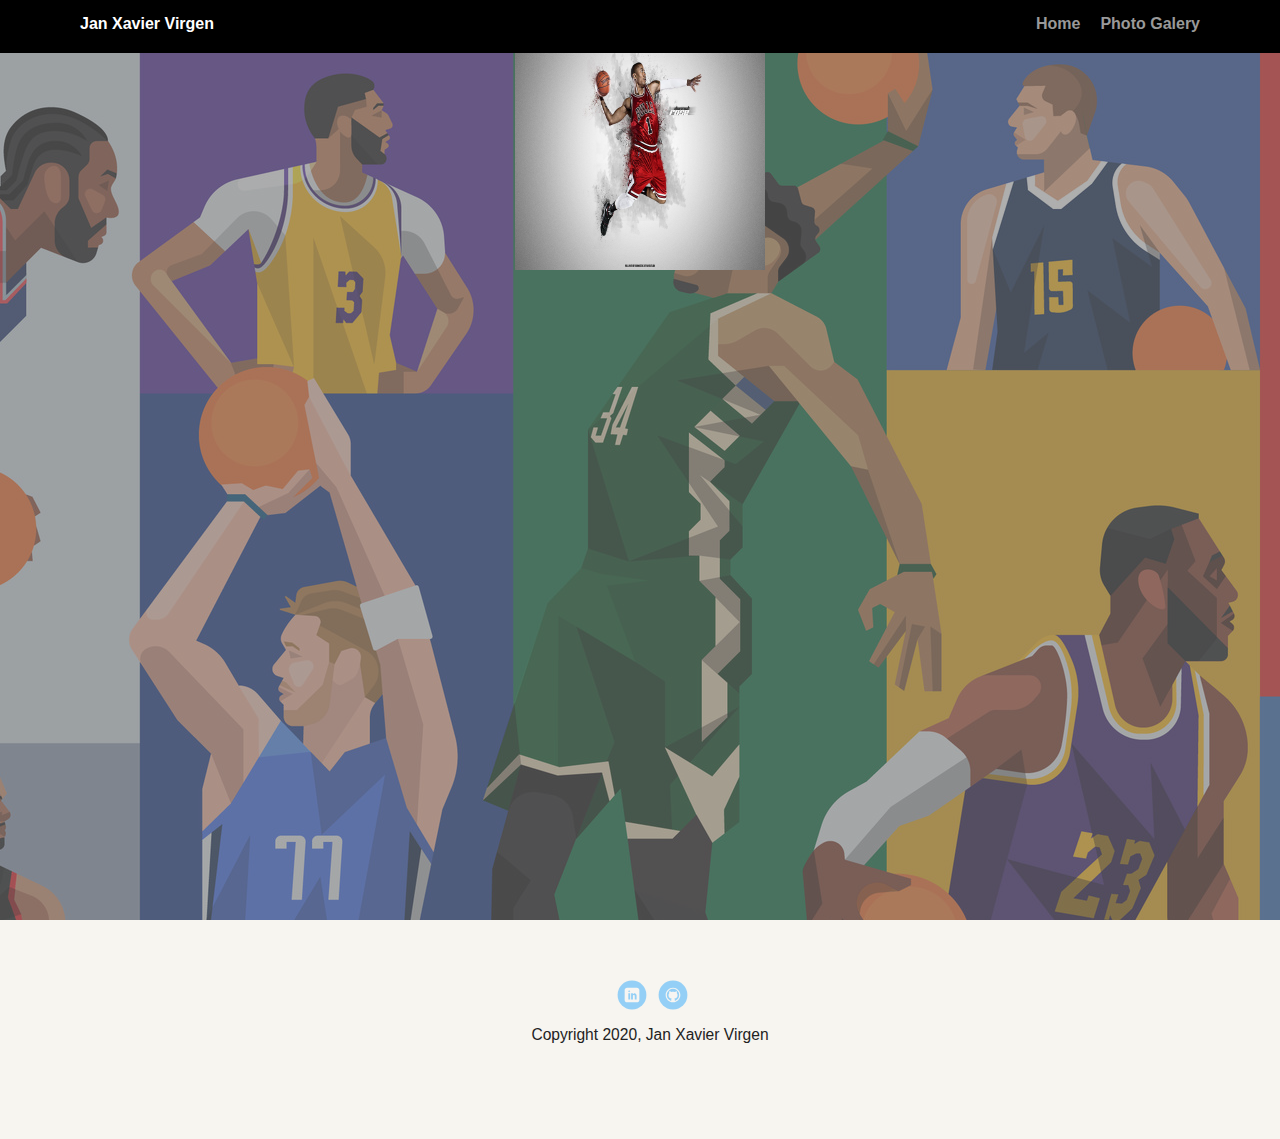
==== resume.html @ 500a56d8 "Finished instructions 1-6" ====
<!doctype html>
<html>
    <head>
        <title>Jan Xavier's Resume</title>
        <link rel="stylesheet" href="styles.css"/> 
    </head>
    <body>
        <div class="main-nav">
            <ul class="nav">
              <li class="name">Jan Xavier Virgen</li>
              <li><a href="index.html">Home</a></li>
              <li><a href="resume.html">Photo Galery</a></li>
            </ul>
        </div>

        <main>
            <div class="container">
                <div class="background">
                   <img class="image" src="images/page2/image1.jpg"/>
                    
                </div>
            </div>
        </main>
       
        <footer>
            <ul>
              <li><a href="https://www.linkedin.com/in/jan-xavier-gomez-virgen-16a3a2139/" class="social linkedin" target="_blank">LinkedIn</a></li>
              <li><a href="https://github.com/janxavierv17" class="social github" target="_blank">Github</a></li>
            </ul>
            <p class="copyright">Copyright 2020, Jan Xavier Virgen</p>
          </footer>
    </body>
</html>
---- styles.css ----
/* Global Layout Set-up */
* {
  box-sizing: border-box;
}

body {
  margin: 0;
  padding: 0;
  text-align: center;
  font-family: "Roboto", sans-serif;
  color: #222;
  background: #f7f5f0;
}
/* Link Styles */

a {
  text-decoration: none;
  color: #999;
}
a:hover {
  color: #6633ff;
}

/* Section Styles */

.main-nav {
  width: 100%;
  background: black;
  min-height: 30px;
  padding: 10px;
  position: fixed;
  text-align: center;
}
.nav {
  display: flex;
  justify-content: space-around;
  font-weight: 700;
  list-style-type: none;
  margin: 0 auto;
  padding: 0;
}

.nav .name {
  display: block;
  margin-right: auto;
  color: white;
}
.nav li {
  padding: 5px 10px 10px 10px;
}
.nav a {
  transition: all 0.5s;
}
.nav a:hover {
  color: white;
}

header {
  text-align: center;
  background: url("images/Sydney.jpg") no-repeat top center;
  background-size: cover;
  overflow: hidden;
  padding-top: 60px;
}
header {
  line-height: 1.5;
}
header .profile-image {
  background-position: center;
  background-size: cover;
  background-repeat: no-repeat;
  margin-top: 50px;
  height: 200px;
  width: 200px;
  border-radius: 50%;
  border: 5px rgba(240, 182, 24, 0.5);
  border-style: dotted solid dotted;
  transition: all 0.5s;
}

header .profile-image:hover {
  transform: scale(1.2) rotate(5deg);
}
.tag {
  background-color: #efefef;
  color: black;
  padding: 10px;
  border-radius: 5px;
  display: table;
  margin: 10px auto;
}
.location {
  background-color: #222;
  color: yellow;
}
.card {
  margin: 30px;
  padding: 20px 40px 40px;
  max-width: 500px;
  text-align: left;
  background: #fff;
  border-bottom: 4px solid #ccc;
  border-radius: 6px;
  transition: all 0.5s;
}
.card:hover {
  border-color: #ff99ff;
}

ul.skills {
  padding: 0;
  text-align: center;
}

.skills li {
  border-radius: 6px;
  display: inline-block;
  background: #ff9904;
  color: white;
  padding: 5px 10px;
  margin: 2px;
}

.skills li:nth-child(odd) {
  background: #0399ff;
}

footer {
  width: 100%;
  min-height: 30px;
  padding: 20px 0 40px 20px;
}

footer .copyright {
  top: -8px;
  font-size: 0.75em;
}

footer ul {
  list-style-type: none;
  margin: 0;
  padding: 0;
}

footer ul li {
  display: inline-block;
}

a.social {
  display: inline-block;
  text-indent: -9999px;
  margin-left: 5px;
  width: 30px;
  height: 30px;
  background-size: 30px 30px;
  opacity: 0.4;
  transition: all 0.5s;
}
a.twitter {
  background-image: url(images/twitter.svg);
}
a.linkedin {
  background-image: url(images/linkedin.svg);
}
a.github {
  background-image: url(images/github.svg);
}
a.social:hover {
  opacity: 1;
}
.clearfix {
  clear: both;
}

.container {
  height: 100vh;
  background: url("images/page2/backgroundimage.jpg");
  background-color: #242424;
}

.background {
  background-color: rgba(117, 117, 117, 0.582);

  height: 100%;
  width: 100%;
}

.image {
  height: 250px;
  width: 250px;
}

/* Styles for larger screens */
@media screen and (min-width: 720px) {
  .flex {
    display: -ms-flexbox; /* TWEENER - IE 10 */
    display: flex;
    max-width: 1200px;
    -ms-flex-pack: distribute;
    justify-content: space-around;
    margin: 0 auto;
  }

  header {
    min-height: 470px;
  }

  .nav {
    max-width: 1200px;
    padding: 0 30px;
  }

  main {
    padding-top: 20px;
  }

  main p {
    line-height: 1.6em;
  }

  footer {
    font-size: 1.3em;
    max-width: 1200px;
    margin: 40px auto;
  }
}
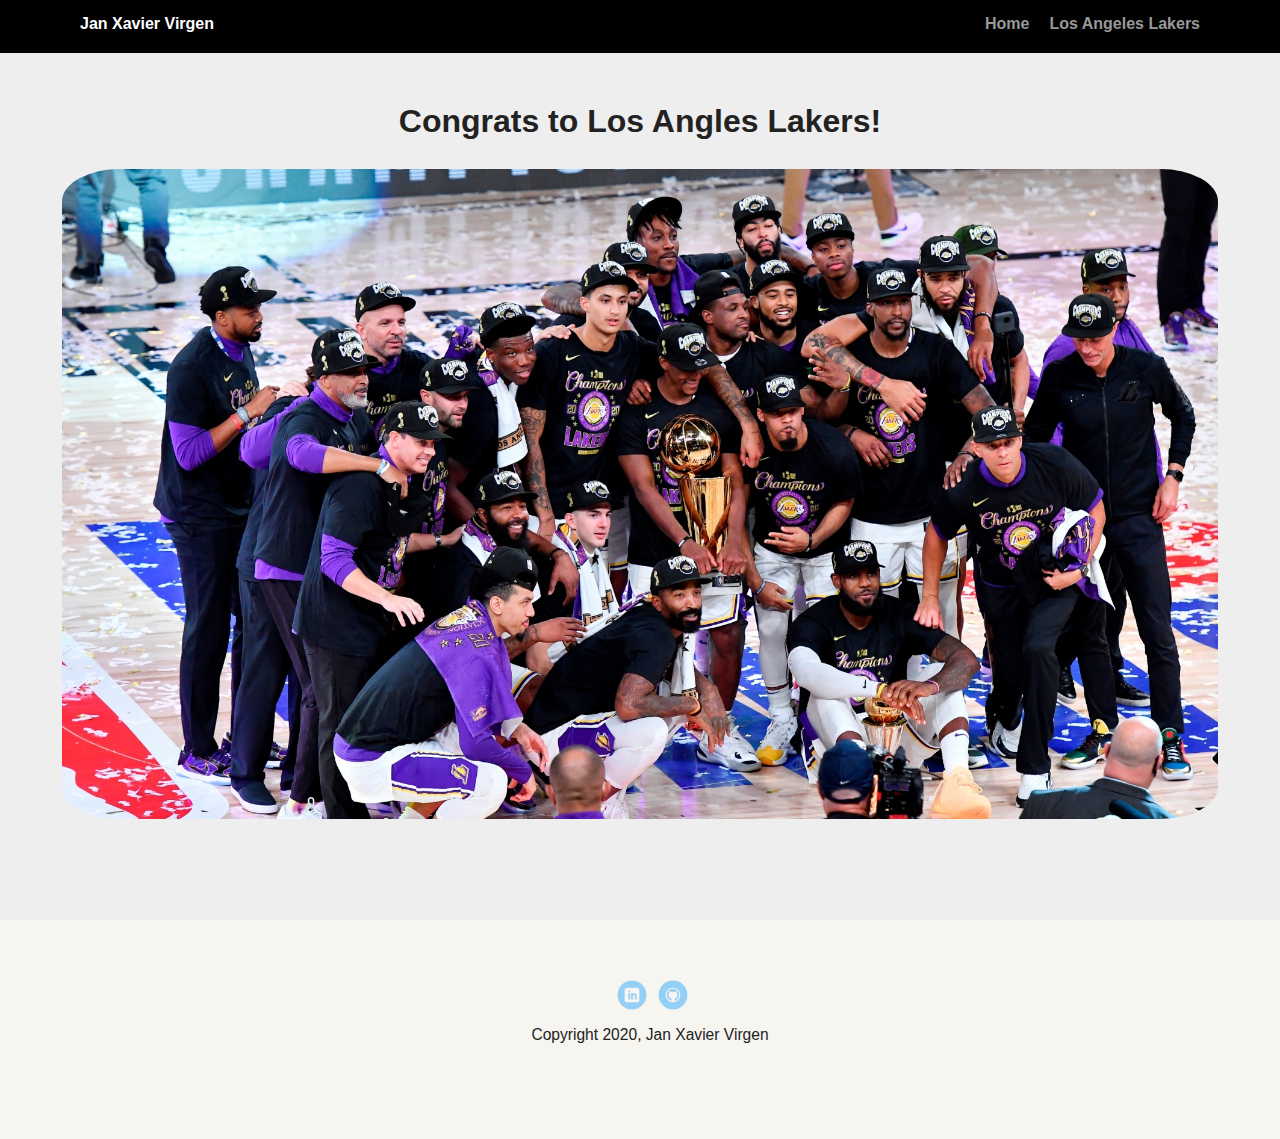
==== commit bfac5c29: "created the second page" ====
--- a/resume.html
+++ b/resume.html
@@ -9,16 +9,17 @@
             <ul class="nav">
               <li class="name">Jan Xavier Virgen</li>
               <li><a href="index.html">Home</a></li>
-              <li><a href="resume.html">Photo Galery</a></li>
+              <li><a href="resume.html">Los Angeles Lakers</a></li>
             </ul>
         </div>
 
         <main>
             <div class="container">
-                <div class="background">
-                   <img class="image" src="images/page2/image1.jpg"/>
-                    
+                <div class='background'>
+                    <h1 class="hero-text">Congrats to Los Angles Lakers!</h1>
+                    <img src="images/page2/background.jpeg">
                 </div>
+               
             </div>
         </main>
        
--- a/styles.css
+++ b/styles.css
@@ -30,6 +30,7 @@
   padding: 10px;
   position: fixed;
   text-align: center;
+  z-index: 1;
 }
 .nav {
   display: flex;
@@ -75,11 +76,12 @@
   border-radius: 50%;
   border: 5px rgba(240, 182, 24, 0.5);
   border-style: dotted solid dotted;
+  transform: scale(0.9);
   transition: all 0.5s;
 }
 
 header .profile-image:hover {
-  transform: scale(1.2) rotate(5deg);
+  transform: scale(1.2) rotate(3deg);
 }
 .tag {
   background-color: #efefef;
@@ -173,21 +175,34 @@
 }
 
 .container {
+  background-color: rgb(255, 255, 255);
   height: 100vh;
-  background: url("images/page2/backgroundimage.jpg");
-  background-color: #242424;
+  background-repeat: no-repeat;
+  background-position: center;
 }
 
 .background {
-  background-color: rgba(117, 117, 117, 0.582);
-
-  height: 100%;
-  width: 100%;
-}
-
-.image {
-  height: 250px;
-  width: 250px;
+  padding-top: 50px;
+  line-height: 1.6;
+  display: block;
+  background-color: rgba(0, 0, 0, 0.068);
+  height: 100vh;
+}
+.background img {
+  border-radius: 5%;
+  height: 650px;
+  background-size: cover;
+  background-position: 50% 80%;
+  position: relative;
+  transition: all 0.5s;
+}
+.background img:hover {
+  transform: scale(1.2);
+}
+
+.hero-text {
+  padding: 5px 0px 0px 0px;
+  z-index: 1;
 }
 
 /* Styles for larger screens */
